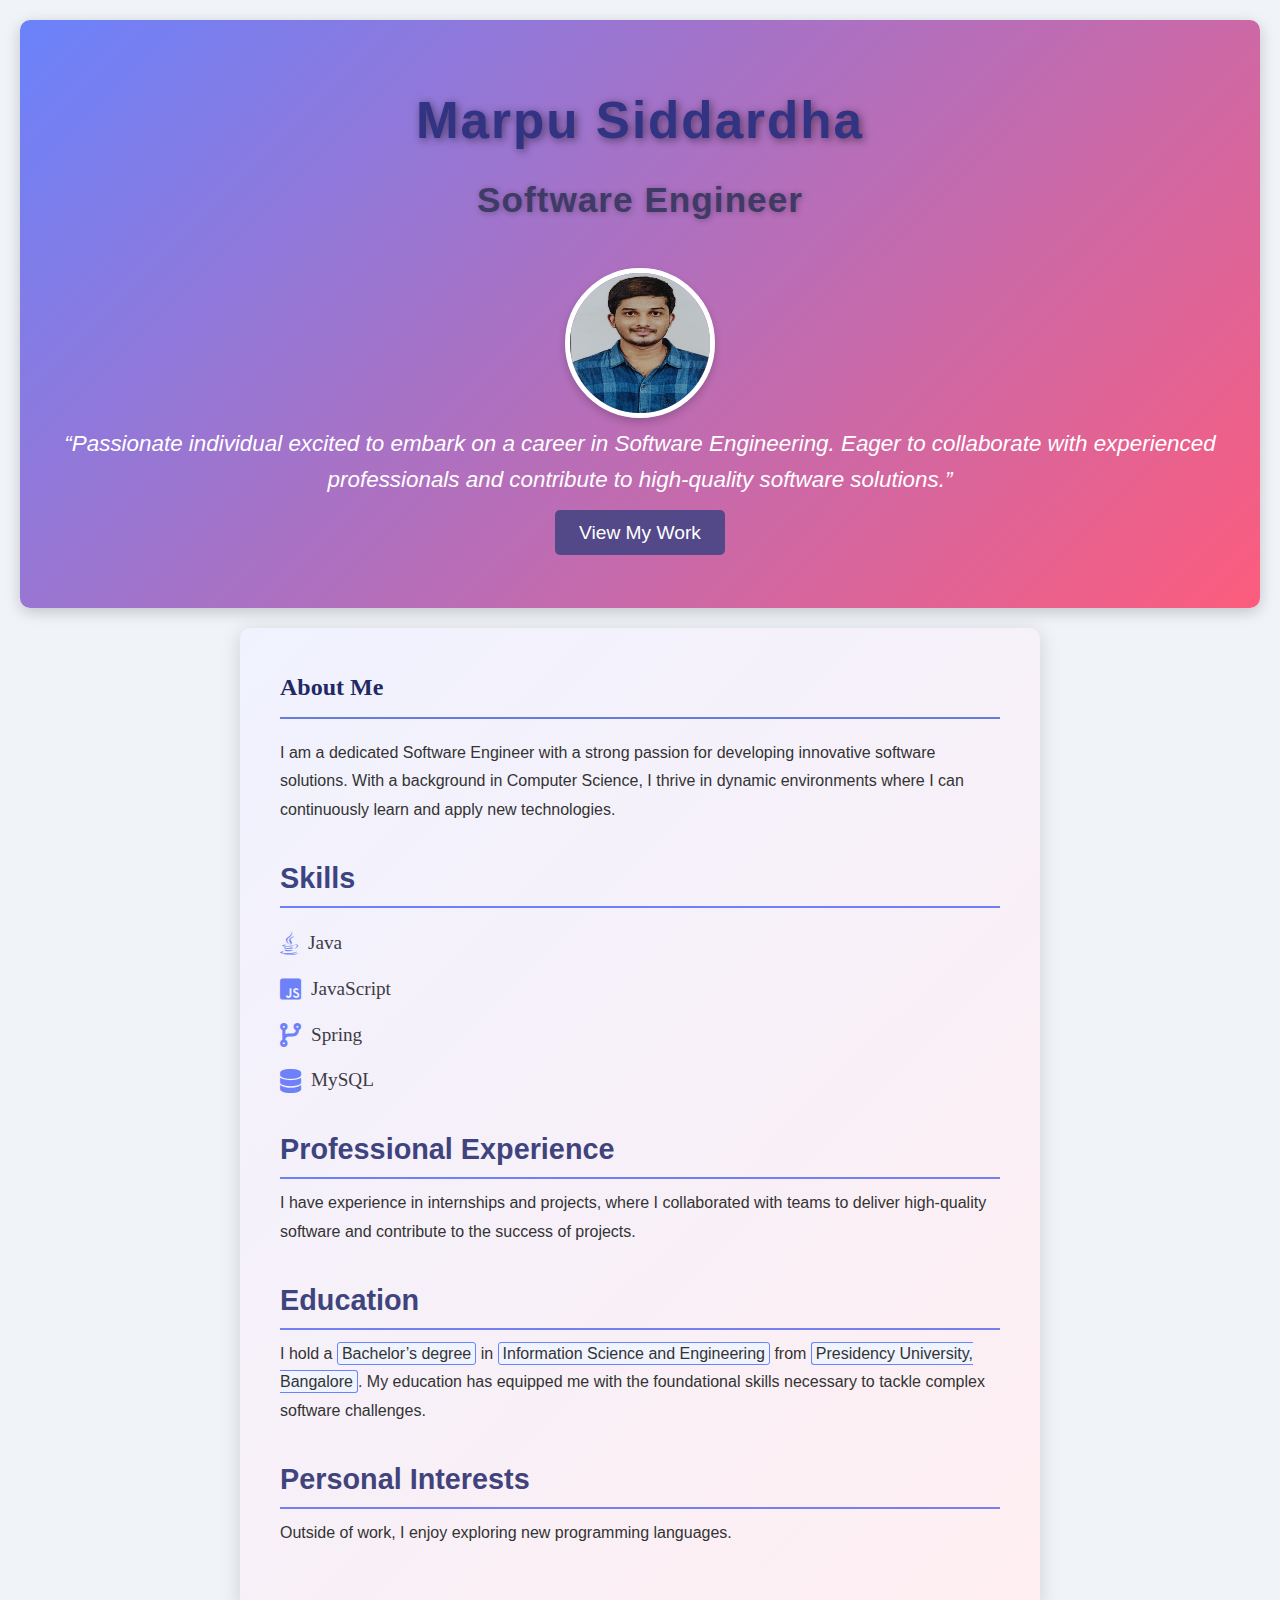
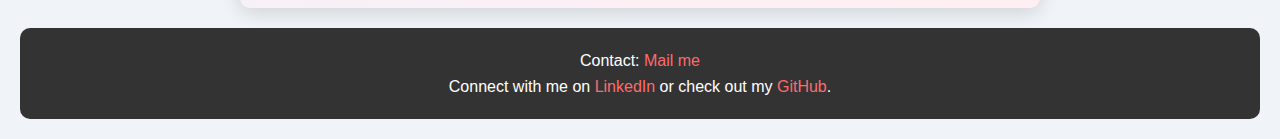
==== index.html @ e77b79d7 "first release of MyPortfolio" ====
<!DOCTYPE html>
<html lang="en">
<head>
    <meta charset="UTF-8">
    <meta name="viewport" content="width=device-width, initial-scale=1.0">
    <meta name="description" content="Marpu Siddardha is a passionate Software Engineer with skills in Java, JavaScript, and Spring. Explore my portfolio!">
    <title>Marpu Siddardha - Software Engineer</title>
    <link rel="stylesheet" href="styles.css">
    <link rel="stylesheet" href="https://cdnjs.cloudflare.com/ajax/libs/font-awesome/6.0.0-beta3/css/all.min.css">

</head>
<body>
    <header>
        <h1>Marpu Siddardha</h1>
        <h2>Software Engineer</h2>
        <img src="Media.jpg" alt="Marpu Siddardha - Software Engineer" class="profile-photo">
        <p class="tagline">“Passionate individual excited to embark on a career in Software Engineering. Eager to collaborate with experienced professionals and contribute to high-quality software solutions.”</p>
        <a href="portfolio.html" class="cta-button">View My Work</a>
    </header>

    <section id="about-me">
        <h2>About Me</h2>
        <p>I am a dedicated Software Engineer with a strong passion for developing innovative software solutions. With a background in Computer Science, I thrive in dynamic environments where I can continuously learn and apply new technologies.</p>
        
        <h3>Skills</h3>
<div class="skills-container">
    <div class="skill">
        <i class="fab fa-java"></i>
        <span>Java</span>
        <div class="progress">
            <div class="progress-bar" style="width: 80%;"></div>
        </div>
    </div>
    <div class="skill">
        <i class="fab fa-js-square"></i>
        <span>JavaScript</span>
        <div class="progress">
            <div class="progress-bar" style="width: 75%;"></div>
        </div>
    </div>
    <div class="skill">
        <i class="fas fa-code-branch"></i>
        <span>Spring</span>
        <div class="progress">
            <div class="progress-bar" style="width: 70%;"></div>
        </div>
    </div>
    <div class="skill">
        <i class="fas fa-database"></i>
        <span>MySQL</span>
        <div class="progress">
            <div class="progress-bar" style="width: 65%;"></div>
        </div>
    </div>


        <h3>Professional Experience</h3>
        <p>I have experience in internships and projects, where I collaborated with teams to deliver high-quality software and contribute to the success of projects.</p>
        
        <h3>Education</h3>
        <p>I hold a <span class="border-highlight">Bachelor’s degree</span> in <span class="border-highlight">Information Science and Engineering</span> from <span class="border-highlight">Presidency University, Bangalore</span>. My education has equipped me with the foundational skills necessary to tackle complex software challenges.</p>


        <h3>Personal Interests</h3>
        <p>Outside of work, I enjoy exploring new programming languages.</p>
    </section>

    <button id="scrollToTop" class="scroll-button">↑</button>

    <div id="projectModal" class="modal">
        <div class="modal-content">
            <span class="close">&times;</span>
            <h3 id="modalTitle"></h3>
            <p id="modalDescription"></p>
        </div>
    </div>

    <footer>
        <p>Contact: <a href="mailto:siddhu.marpu111@gmail.com">Mail me</a></p>
        <p>Connect with me on <a href="https://www.linkedin.com/in/siddardha-marpu-3a7389182/" target="_blank">LinkedIn</a> or check out my <a href="https://github.com/MarpuSiddardha" target="_blank">GitHub</a>.</p>
    </footer>

    <script src="script.js"></script>
</body>
</html>
---- styles.css ----
* {
    box-sizing: border-box;
    margin: 0;
    padding: 0;
}

body {
    font-family: 'Arial', sans-serif;
    line-height: 1.6;
    background-color: #f0f4f8;
    color: #333;
    padding: 20px;
}

header {
    background: linear-gradient(135deg, #6a82fb, #fc5c7d);
    color: #fff;
    padding: 60px 20px;
    text-align: center;
    border-radius: 10px;
    box-shadow: 0 4px 15px rgba(0, 0, 0, 0.2);
}

header h1 {
    font-size: 3.2em;
    margin-bottom: 10px;
    color: #323382;
    text-shadow: 2px 2px 8px rgba(0, 0, 0, 0.5);
    letter-spacing: 2px;
    transition: transform 0.3s ease;
}

header h2 {
    font-size: 2.2em;
    color: #403a67;
    margin-bottom: 20px;
    text-shadow: 1px 1px 6px rgba(0, 0, 0, 0.3);
    letter-spacing: 1px;
}

header h1:hover {
    transform: scale(1.05);
}



.profile-photo {
    border-radius: 50%;
    width: 150px;
    height: 150px;
    border: 5px solid white;
    margin-top: 20px;
    box-shadow: 0 4px 8px rgba(0, 0, 0, 0.2);
}

.tagline {
    font-style: italic;
    margin-bottom: 20px;
    font-size: 1.4em;
}

.cta-button {
    background: #534888;
    color: white;
    padding: 12px 24px;
    text-decoration: none;
    border-radius: 5px;
    transition: background 0.3s ease, transform 0.2s;
    font-size: 1.2em;
}

.cta-button:hover {
    background: #0a3088;
    transform: scale(1.05);
}

.back-button {
    color:#0b1548;

}

.back-button:hover {
        transform :scale(1.05);
}

#about-me {
    padding: 40px;
    background: #ffffff; /* White background for contrast */
    margin: 20px auto;
    border-radius: 10px;
    max-width: 800px;
    box-shadow: 0 4px 20px rgba(0, 0, 0, 0.15);
    position: relative; /* For pseudo-elements */
    overflow: hidden; /* Prevents overflow of pseudo-elements */
    font-family: 'Montserrat';
}

#about-me::before {
    content: '';
    position: absolute;
    top: 0;
    left: 0;
    right: 0;
    bottom: 0;
    background: linear-gradient(135deg, rgba(106, 130, 251, 0.1), rgba(252, 92, 125, 0.1));
    z-index: 1; /* Behind the text */
}

#about-me h2 {
    border-bottom: 2px solid #677cdc;
    padding-bottom: 10px;
    margin-bottom: 20px;
    z-index: 2; /* Above the background */
    position: relative; /* For z-index to work */
    color: #1f2a65; /* Title color */
}

#about-me h3 {
    font-family: 'Montserrat', sans-serif; /* Ensure consistency with the main font */
    font-size: 1.8em; /* Increase font size for emphasis */
    color: #333e76; /* Change color for visibility */
    margin-top: 30px; /* Add space above the headings */
    margin-bottom: 10px; /* Space below the headings */
    padding-bottom: 5px; /* Padding at the bottom */
    border-bottom: 2px solid #6a82fb; /* Underline effect */
    position: relative; /* For additional effects if needed */
}

/* Optional: Add a hover effect */
#about-me h3:hover {
    color: #282666; /* Change color on hover */
    cursor: pointer; /* Indicate it's interactive */
}


#about-me p {
    margin-bottom: 20px;
    line-height: 1.8;
    position: relative; /* For z-index to work */
    z-index: 2;
    font-family:Verdana, Geneva, Tahoma, sans-serif; /* Above the background */
    
    .border-highlight {
        border: 1px solid #6a82fb; /* Border color */
        padding: 2px 4px; /* Padding inside the border */
        border-radius: 3px; /* Rounded corners */
        background-color: #f0f4ff; /* Light background color */
    }
}

#about-me ul {
    margin-top: 20px;
}

#about-me ul li {
    background: #eaeaea;
    margin: 6px 0;
    padding: 10px;
    border-radius: 5px;
    transition: background 0.3s ease;
    position: relative; /* For z-index to work */
    z-index: 2; /* Above the background */
}

#about-me ul li:hover {
    background: #d0d0d0;
}

#portfolio h2 {
    color:#0a3088;
    font: size 1.8em;;
}

#portfolio_header h1 {
    color:#0b1548;
}

.project {
    border: 1px solid #343179;
    padding: 20px;
    margin: 20px 0;
    border-radius: 8px;
    box-shadow: 0 4px 10px rgba(58, 29, 123, 0.1);
    transition: transform 0.3s ease;
}

.project:hover {
    transform: scale(1.02);
}

.project h3 {
    margin: 3;
    color: #313e81;
    font-size:large;
    font-weight: bolder;

}

.project a {
    display: inline-block;
    margin-top: 10px;
    background: #2a387f;
    color: white;
    padding: 10px 15px;
    text-decoration: none;
    border-radius: 5px;
    transition: background 0.3s ease;
}

.project a:hover {
    background: #26305b;
}

.scroll-button {
    position: fixed;
    bottom: 20px;
    right: 20px;
    background-color: #0b1548;
    color: white;
    border: none;
    border-radius: 5px;
    padding: 10px 15px;
    display: none; /* Hidden by default */
    cursor: pointer;
    transition: background 0.3s ease;
}

.scroll-button:hover {
    background: #5a6fbf;
}

.modal {
    display: none; /* Hidden by default */
    position: fixed;
    z-index: 1; /* Sit on top */
    left: 0;
    top: 0;
    width: 100%; /* Full width */
    height: 100%; /* Full height */
    overflow: auto; /* Enable scroll if needed */
    background-color: rgb(0,0,0); /* Fallback color */
    background-color: rgba(0,0,0,0.4); /* Black w/ opacity */
}

.modal-content {
    background-color: #fefefe;
    margin: 15% auto; /* 15% from the top and centered */
    padding: 20px;
    border: 1px solid #888;
    width: 80%; /* Could be more or less, depending on screen size */
}

.close {
    color: #aaa;
    float: right;
    font-size: 28px;
    font-weight: bold;
}

.close:hover,
.close:focus {
    color: black;
    text-decoration: none;
    cursor: pointer;
}

footer {
    text-align: center;
    padding: 20px;
    background: #333;
    color: white;
    border-radius: 10px;
    position: relative;
    bottom: 0;
    width: 100%;
    margin-top: 20px;
}

footer a {
    color: #ff6b6b;
    text-decoration: none;
}

footer a:hover {
    text-decoration: underline;
}

/* Media Queries for responsiveness */
@media (max-width: 768px) {
    body {
        padding: 10px;
    }

    header {
        padding: 40px 10px;
    }

    .profile-photo {
        width: 120px;
        height: 120px;
    }

    h1 {
        font-size: 2.2em;
    }

    h2 {
        font-size: 1.8em;
    }

    section {
        padding: 20px;
    }
}


.skills-container {
    margin-top: 20px;
}

.skill {
    display: flex;
    align-items: center;
    margin-bottom: 15px;
}

.skill i {
    font-size: 24px; /* Icon size */
    color: #6a82fb; /* Icon color */
    margin-right: 10px; /* Space between icon and text */
}

.skill span {
    flex-grow: 1; /* Allow the text to take up remaining space */
    font-size: 1.2em; /* Text size */
}

.progress {
    background-color: #e0e0e0; /* Background for the progress bar */
    border-radius: 5px; /* Rounded corners */
    overflow: hidden; /* Prevent overflow */
    height: 8px; /* Height of the progress bar */
}

.progress-bar {
    background-color: #6a82fb; /* Progress bar color */
    height: 100%; /* Fill the height */
    transition: width 0.4s; /* Animation for width change */
}
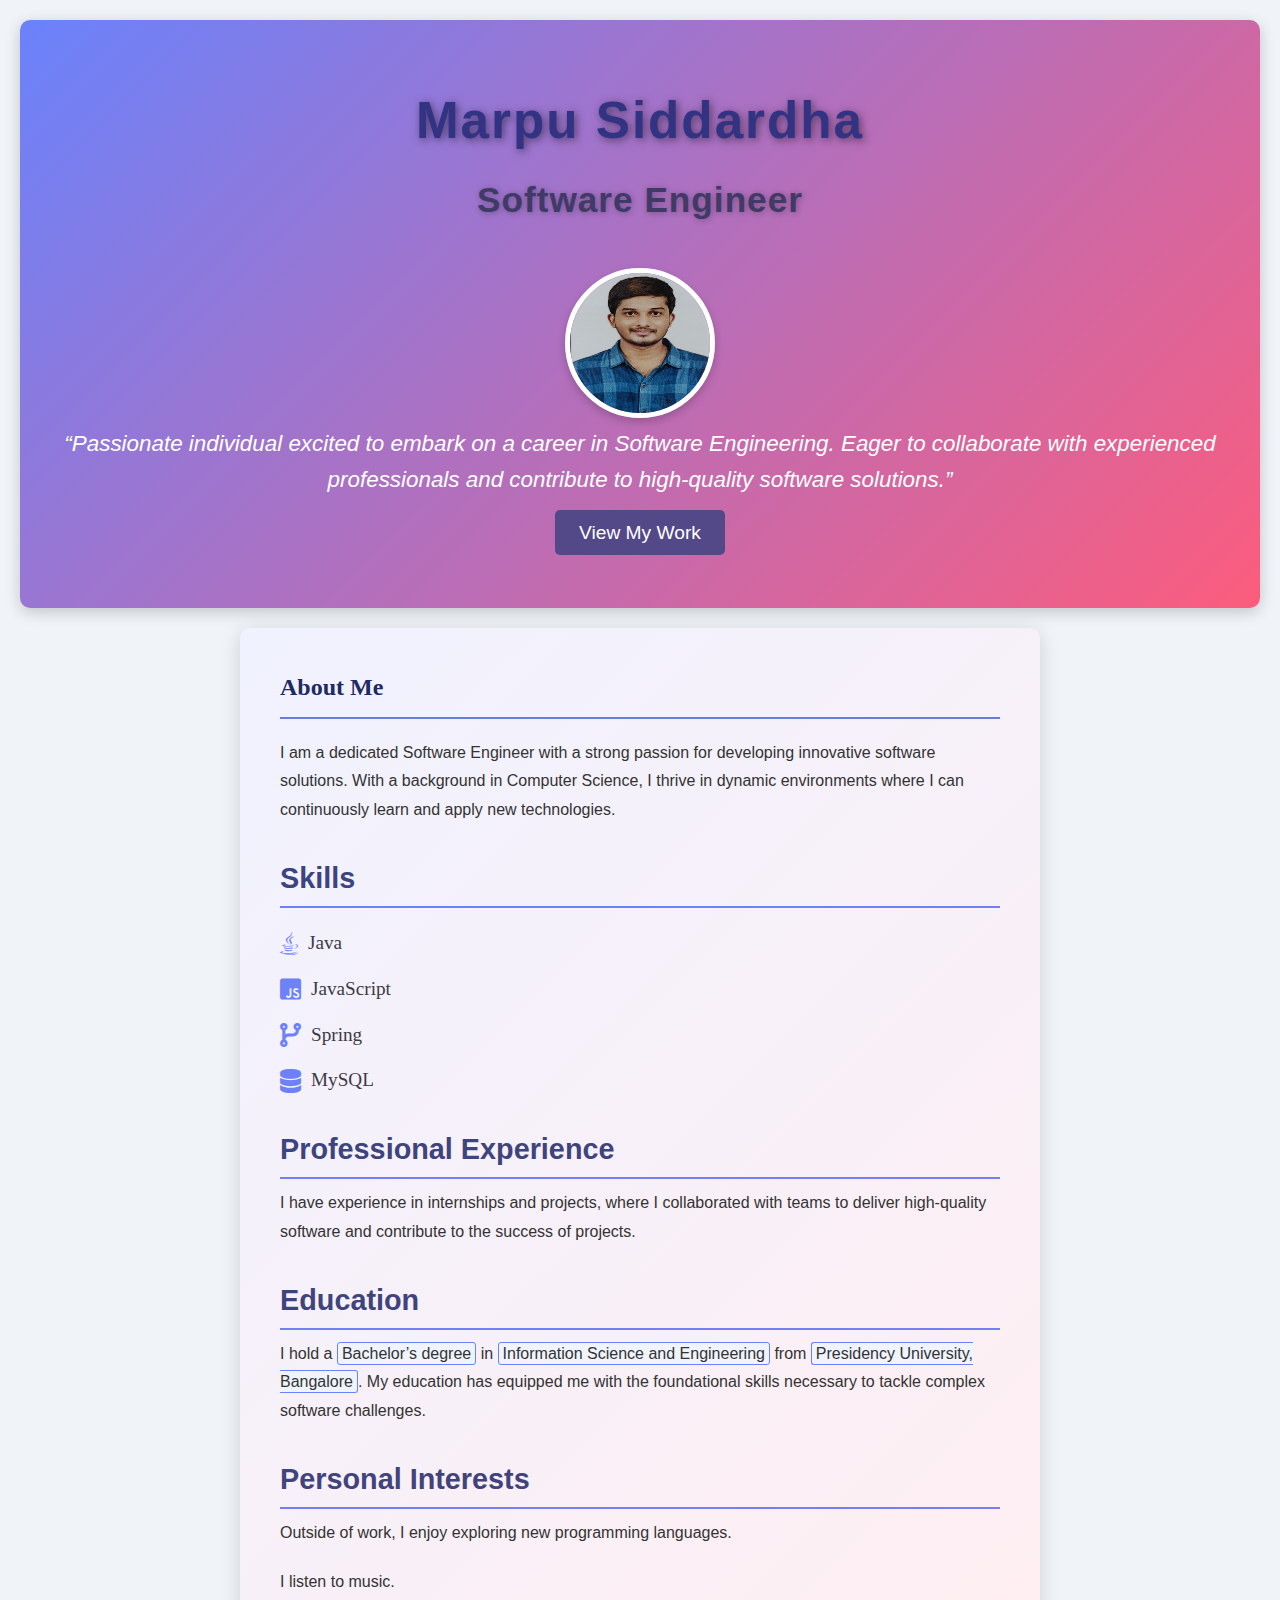
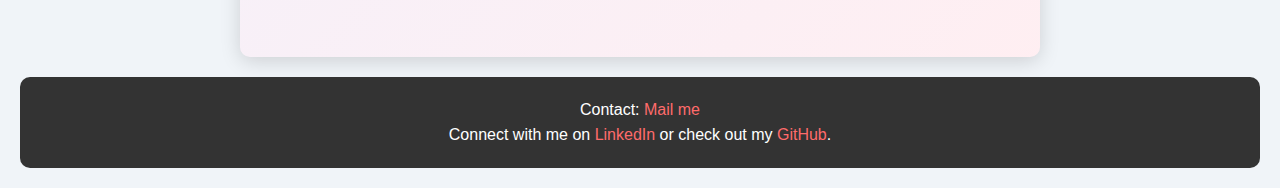
==== commit deae310f: "modified index html file" ====
--- a/index.html
+++ b/index.html
@@ -63,6 +63,7 @@
 
         <h3>Personal Interests</h3>
         <p>Outside of work, I enjoy exploring new programming languages.</p>
+        <p>I listen to music.</p>
     </section>
 
     <button id="scrollToTop" class="scroll-button">↑</button>
